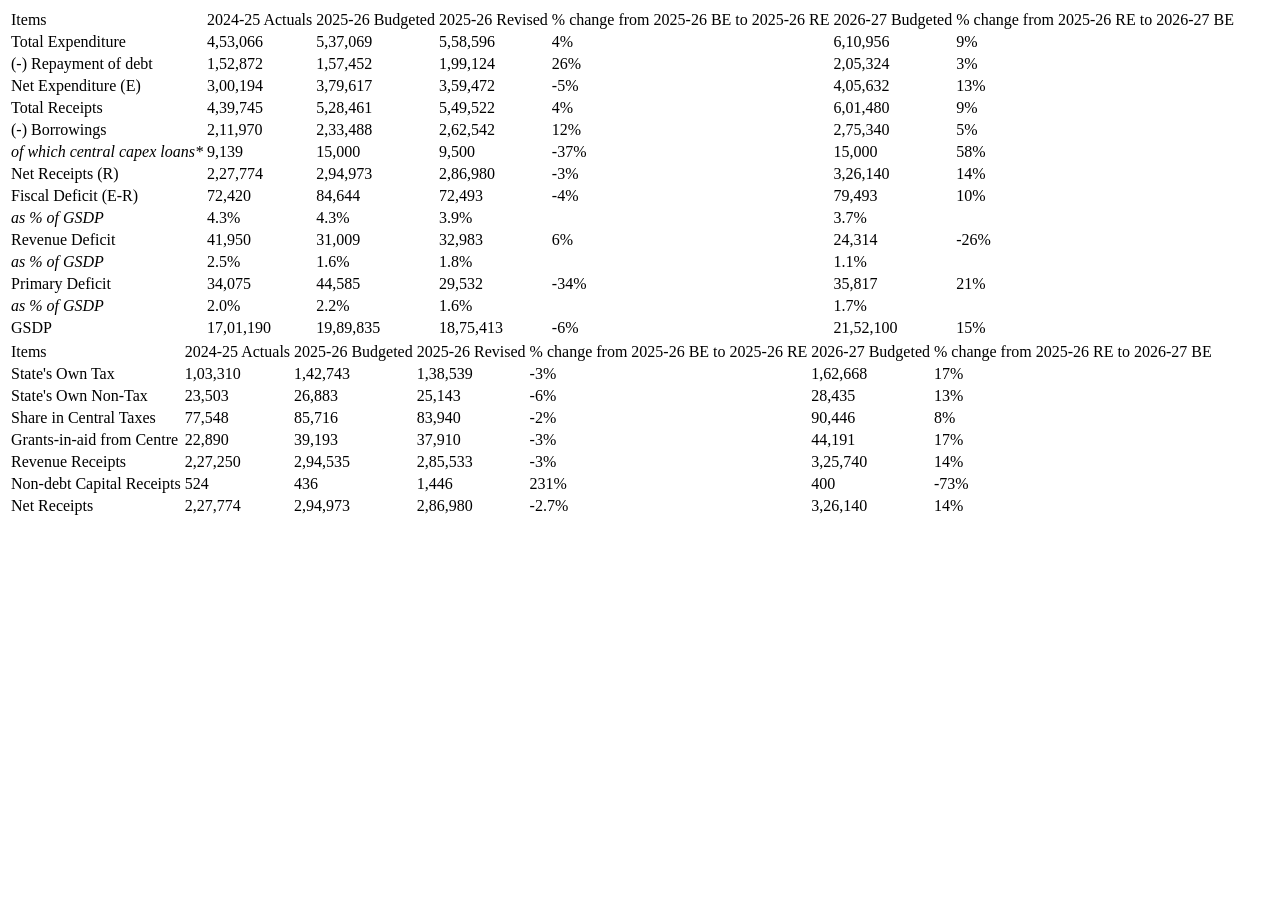
==== tests/samples/prs_rj_tables.html @ 87339a48 "Add CAG provisional actuals, PRS reference tables and data-integrity rules Data sources - scraper/ca" ====
<html><body>
<table>
<tbody>
<tr>
<td>
Items
</td>
<td>
2024-25 Actuals
</td>
<td>
2025-26 Budgeted
</td>
<td>
2025-26 Revised
</td>
<td>
% change from 2025-26 BE to 2025-26 RE
</td>
<td>
2026-27 Budgeted
</td>
<td>
% change from 2025-26 RE to 2026-27 BE
</td>
</tr>
<tr>
<td>
Total Expenditure
</td>
<td>
4,53,066
</td>
<td>
5,37,069
</td>
<td>
5,58,596
</td>
<td>
4%
</td>
<td>
6,10,956
</td>
<td>
9%
</td>
</tr>
<tr>
<td>
(-) Repayment of debt
</td>
<td>
1,52,872
</td>
<td>
1,57,452
</td>
<td>
1,99,124
</td>
<td>
26%
</td>
<td>
2,05,324
</td>
<td>
3%
</td>
</tr>
<tr>
<td>
Net Expenditure (E)
</td>
<td>
3,00,194
</td>
<td>
3,79,617
</td>
<td>
3,59,472
</td>
<td>
-5%
</td>
<td>
4,05,632
</td>
<td>
13%
</td>
</tr>
<tr>
<td>
Total Receipts
</td>
<td>
4,39,745
</td>
<td>
5,28,461
</td>
<td>
5,49,522
</td>
<td>
4%
</td>
<td>
6,01,480
</td>
<td>
9%
</td>
</tr>
<tr>
<td>
(-) Borrowings
</td>
<td>
2,11,970
</td>
<td>
2,33,488
</td>
<td>
2,62,542
</td>
<td>
12%
</td>
<td>
2,75,340
</td>
<td>
5%
</td>
</tr>
<tr>
<td>
<em>of which central capex loans*</em>
</td>
<td>
9,139
</td>
<td>
15,000
</td>
<td>
9,500
</td>
<td>
-37%
</td>
<td>
15,000
</td>
<td>
58%
</td>
</tr>
<tr>
<td>
Net Receipts (R)
</td>
<td>
2,27,774
</td>
<td>
2,94,973
</td>
<td>
2,86,980
</td>
<td>
-3%
</td>
<td>
3,26,140
</td>
<td>
14%
</td>
</tr>
<tr>
<td>
Fiscal Deficit (E-R)
</td>
<td>
72,420
</td>
<td>
84,644
</td>
<td>
72,493
</td>
<td>
-4%
</td>
<td>
79,493
</td>
<td>
10%
</td>
</tr>
<tr>
<td>
<em>as % of GSDP</em>
</td>
<td>
4.3%
</td>
<td>
4.3%
</td>
<td>
3.9%
</td>
<td>
 
</td>
<td>
3.7%
</td>
<td>
 
</td>
</tr>
<tr>
<td>
Revenue Deficit
</td>
<td>
41,950
</td>
<td>
31,009
</td>
<td>
32,983
</td>
<td>
6%
</td>
<td>
24,314
</td>
<td>
-26%
</td>
</tr>
<tr>
<td>
<em>as % of GSDP</em>
</td>
<td>
2.5%
</td>
<td>
1.6%
</td>
<td>
1.8%
</td>
<td>
 
</td>
<td>
1.1%
</td>
<td>
 
</td>
</tr>
<tr>
<td>
Primary Deficit
</td>
<td>
34,075
</td>
<td>
44,585
</td>
<td>
29,532
</td>
<td>
-34%
</td>
<td>
35,817
</td>
<td>
21%
</td>
</tr>
<tr>
<td>
<em>as % of GSDP</em>
</td>
<td>
2.0%
</td>
<td>
2.2%
</td>
<td>
1.6%
</td>
<td>
 
</td>
<td>
1.7%
</td>
<td>
 
</td>
</tr>
<tr>
<td>
GSDP
</td>
<td>
17,01,190
</td>
<td>
19,89,835
</td>
<td>
18,75,413
</td>
<td>
-6%
</td>
<td>
21,52,100
</td>
<td>
15%
</td>
</tr>
</tbody>
</table>
<table>
<tbody>
<tr>
<td>
Items
</td>
<td>
2024-25 Actuals
</td>
<td>
2025-26 Budgeted
</td>
<td>
2025-26 Revised
</td>
<td>
% change from 2025-26 BE to 2025-26 RE
</td>
<td>
2026-27 Budgeted
</td>
<td>
% change from 2025-26 RE to 2026-27 BE
</td>
</tr>
<tr>
<td>
State's Own Tax
</td>
<td>
1,03,310
</td>
<td>
1,42,743
</td>
<td>
1,38,539
</td>
<td>
-3%
</td>
<td>
1,62,668
</td>
<td>
17%
</td>
</tr>
<tr>
<td>
State's Own Non-Tax
</td>
<td>
23,503
</td>
<td>
26,883
</td>
<td>
25,143
</td>
<td>
-6%
</td>
<td>
28,435
</td>
<td>
13%
</td>
</tr>
<tr>
<td>
Share in Central Taxes
</td>
<td>
77,548
</td>
<td>
85,716
</td>
<td>
83,940
</td>
<td>
-2%
</td>
<td>
90,446
</td>
<td>
8%
</td>
</tr>
<tr>
<td>
Grants-in-aid from Centre
</td>
<td>
22,890
</td>
<td>
39,193
</td>
<td>
37,910
</td>
<td>
-3%
</td>
<td>
44,191
</td>
<td>
17%
</td>
</tr>
<tr>
<td>
Revenue Receipts
</td>
<td>
2,27,250
</td>
<td>
2,94,535
</td>
<td>
2,85,533
</td>
<td>
-3%
</td>
<td>
3,25,740
</td>
<td>
14%
</td>
</tr>
<tr>
<td>
Non-debt Capital Receipts
</td>
<td>
524
</td>
<td>
436
</td>
<td>
1,446
</td>
<td>
231%
</td>
<td>
400
</td>
<td>
-73%
</td>
</tr>
<tr>
<td>
Net Receipts
</td>
<td>
2,27,774
</td>
<td>
2,94,973
</td>
<td>
2,86,980
</td>
<td>
-2.7%
</td>
<td>
3,26,140
</td>
<td>
14%
</td>
</tr>
</tbody>
</table>
</body></html>
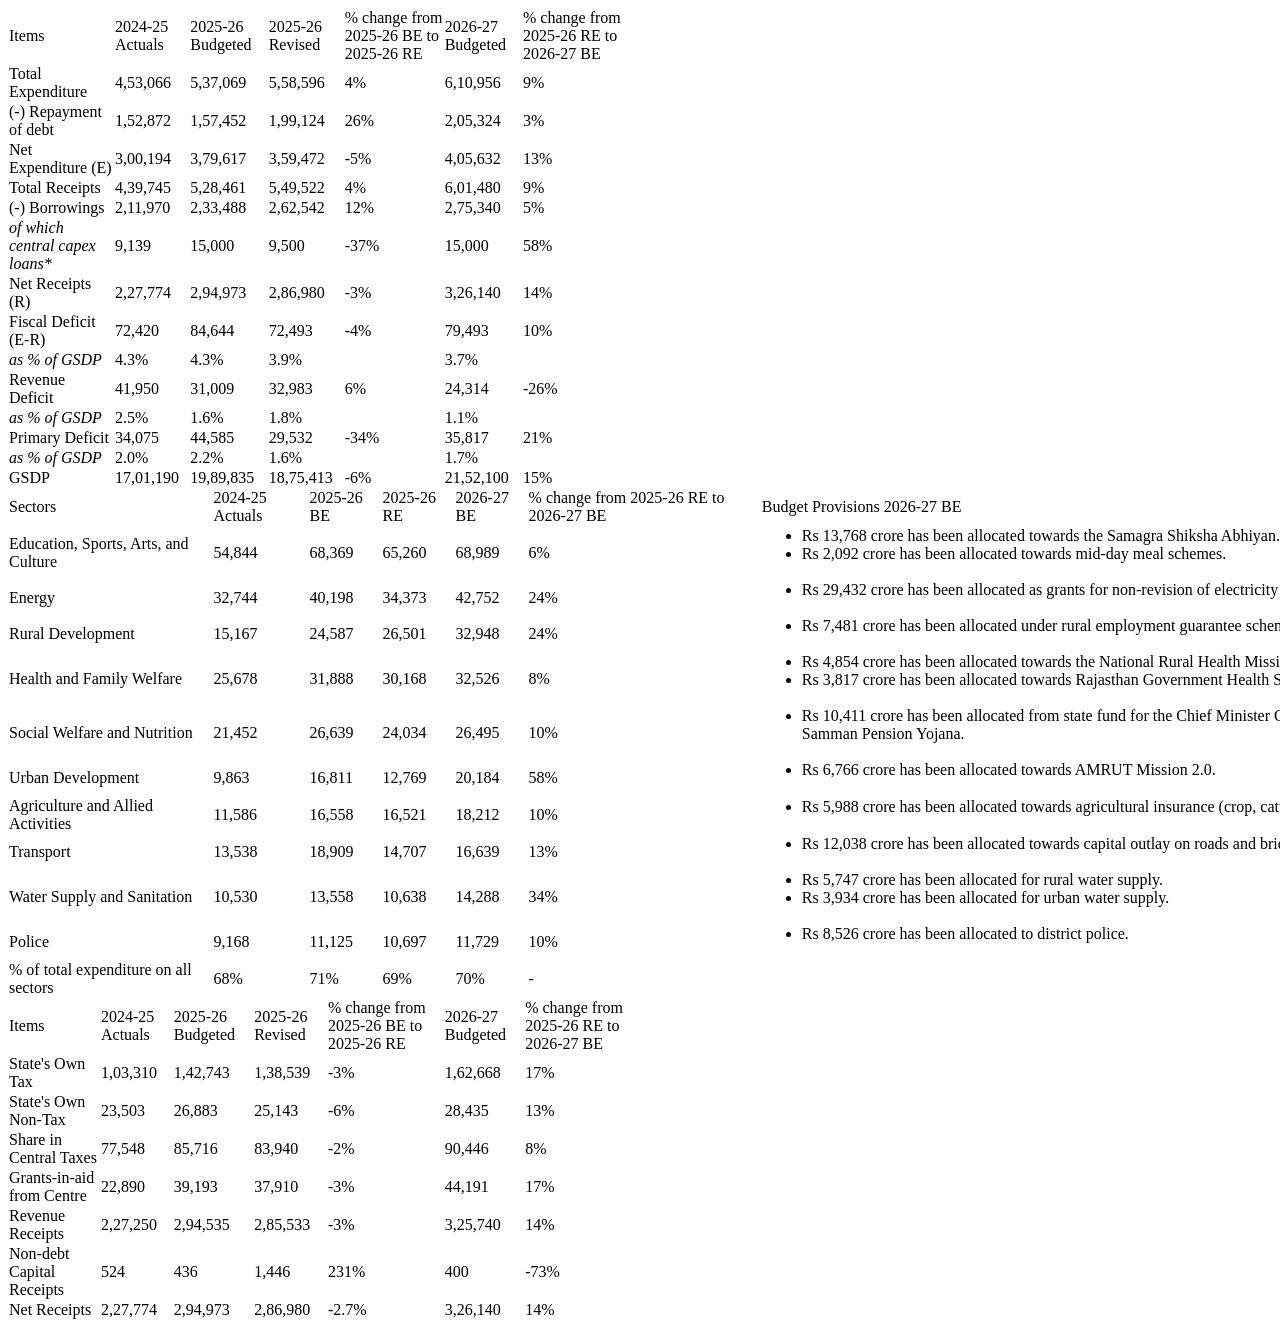
==== commit f114574a: "Fill budget, own tax and Schemes announced for all states from PRS; disbursement provenance rules - " ====
--- a/tests/samples/prs_rj_tables.html
+++ b/tests/samples/prs_rj_tables.html
@@ -1,5 +1,5 @@
 <html><body>
-<table>
+<table cellspacing="0" class="Table" style="border-collapse:collapse; border:none; width:614px">
 <tbody>
 <tr>
 <td>
@@ -348,7 +348,314 @@
 </tr>
 </tbody>
 </table>
-<table>
+<table cellspacing="0" class="Table" style="border-collapse:collapse; border:none; width:108%">
+<tbody>
+<tr>
+<td>
+Sectors
+</td>
+<td>
+2024-25 Actuals
+</td>
+<td>
+2025-26
+BE
+</td>
+<td>
+2025-26
+RE
+</td>
+<td>
+2026-27
+BE
+</td>
+<td>
+% change from 2025-26 RE to 2026-27 BE
+</td>
+<td>
+Budget Provisions
+2026-27 BE
+</td>
+</tr>
+<tr>
+<td>
+Education, Sports, Arts, and Culture
+</td>
+<td>
+54,844
+</td>
+<td>
+68,369
+</td>
+<td>
+65,260
+</td>
+<td>
+68,989
+</td>
+<td>
+6%
+</td>
+<td>
+<ul>
+<li>Rs 13,768 crore has been allocated towards the Samagra Shiksha Abhiyan.</li>
+<li>Rs 2,092 crore has been allocated towards mid-day meal schemes. </li>
+</ul>
+</td>
+</tr>
+<tr>
+<td>
+Energy
+</td>
+<td>
+32,744
+</td>
+<td>
+40,198
+</td>
+<td>
+34,373
+</td>
+<td>
+42,752
+</td>
+<td>
+24%
+</td>
+<td>
+<ul>
+<li>Rs 29,432 crore has been allocated as grants for non-revision of electricity tariffs.</li>
+</ul>
+</td>
+</tr>
+<tr>
+<td>
+Rural Development
+</td>
+<td>
+15,167
+</td>
+<td>
+24,587
+</td>
+<td>
+26,501
+</td>
+<td>
+32,948
+</td>
+<td>
+24%
+</td>
+<td>
+<ul>
+<li>Rs 7,481 crore has been allocated under rural employment guarantee scheme.</li>
+</ul>
+</td>
+</tr>
+<tr>
+<td>
+Health and Family Welfare
+</td>
+<td>
+25,678
+</td>
+<td>
+31,888
+</td>
+<td>
+30,168
+</td>
+<td>
+32,526
+</td>
+<td>
+8%
+</td>
+<td>
+<ul>
+<li>Rs 4,854 crore has been allocated towards the National Rural Health Mission.  </li>
+<li>Rs 3,817 crore has been allocated towards Rajasthan Government Health Scheme 2021.</li>
+</ul>
+</td>
+</tr>
+<tr>
+<td>
+Social Welfare and Nutrition
+</td>
+<td>
+21,452
+</td>
+<td>
+26,639
+</td>
+<td>
+24,034
+</td>
+<td>
+26,495
+</td>
+<td>
+10%
+</td>
+<td>
+<ul>
+<li>Rs 10,411 crore has been allocated from state fund for the Chief Minister Old Age Samman Pension Yojana.</li>
+</ul>
+</td>
+</tr>
+<tr>
+<td>
+Urban Development
+</td>
+<td>
+9,863
+</td>
+<td>
+16,811
+</td>
+<td>
+12,769
+</td>
+<td>
+20,184
+</td>
+<td>
+58%
+</td>
+<td>
+<ul>
+<li>Rs 6,766 crore has been allocated towards AMRUT Mission 2.0.</li>
+</ul>
+</td>
+</tr>
+<tr>
+<td>
+Agriculture and Allied Activities
+</td>
+<td>
+11,586
+</td>
+<td>
+16,558
+</td>
+<td>
+16,521
+</td>
+<td>
+18,212
+</td>
+<td>
+10%
+</td>
+<td>
+<ul>
+<li>Rs 5,988 crore has been allocated towards agricultural insurance (crop, cattle, etc.).</li>
+</ul>
+</td>
+</tr>
+<tr>
+<td>
+Transport
+</td>
+<td>
+13,538
+</td>
+<td>
+18,909
+</td>
+<td>
+14,707
+</td>
+<td>
+16,639
+</td>
+<td>
+13%
+</td>
+<td>
+<ul>
+<li>Rs 12,038 crore has been allocated towards capital outlay on roads and bridges.</li>
+</ul>
+</td>
+</tr>
+<tr>
+<td>
+Water Supply and Sanitation
+</td>
+<td>
+10,530
+</td>
+<td>
+13,558
+</td>
+<td>
+10,638
+</td>
+<td>
+14,288
+</td>
+<td>
+34%
+</td>
+<td>
+<ul>
+<li>Rs 5,747 crore has been allocated for rural water supply.</li>
+<li>Rs 3,934 crore has been allocated for urban water supply.</li>
+</ul>
+</td>
+</tr>
+<tr>
+<td>
+Police
+</td>
+<td>
+9,168
+</td>
+<td>
+11,125
+</td>
+<td>
+10,697
+</td>
+<td>
+11,729
+</td>
+<td>
+10%
+</td>
+<td>
+<ul>
+<li>Rs 8,526 crore has been allocated to district police.</li>
+</ul>
+</td>
+</tr>
+<tr>
+<td>
+% of total expenditure on all sectors
+</td>
+<td>
+68%
+</td>
+<td>
+71%
+</td>
+<td>
+69%
+</td>
+<td>
+70%
+</td>
+<td>
+-
+</td>
+<td>
+ 
+</td>
+</tr>
+</tbody>
+</table>
+<table cellspacing="0" class="Table" style="border-collapse:collapse; border:none; width:633px">
 <tbody>
 <tr>
 <td>
